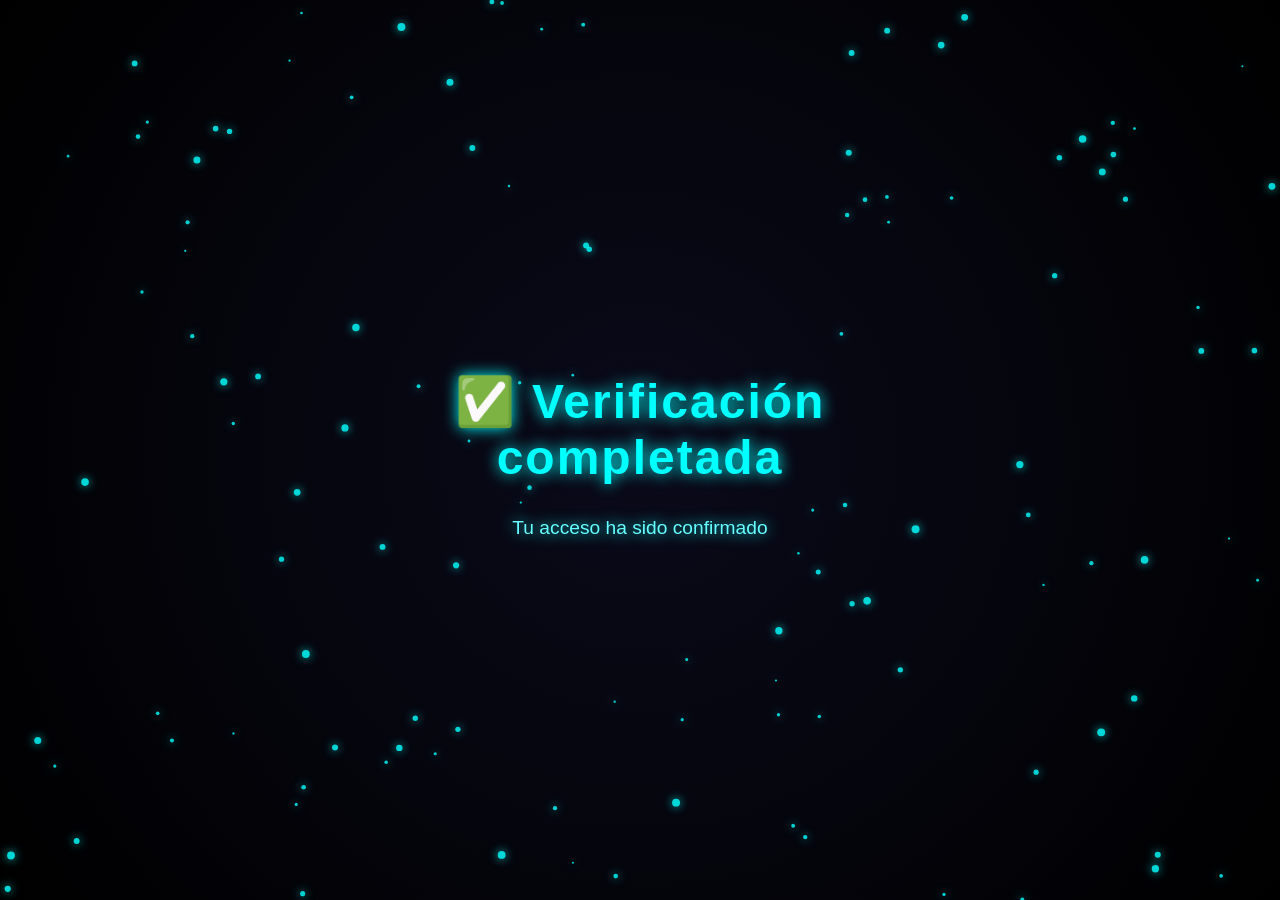
==== animacion.html @ 05efcbb8 "cambios nuevos" ====
<!DOCTYPE html>
<html lang="es">
<head>
  <meta charset="UTF-8" />
  <meta name="viewport" content="width=device-width, initial-scale=1.0" />
  <title>Verificación completada</title>
  <style>
    html, body {
      margin: 0;
      padding: 0;
      overflow: hidden;
      height: 100%;
      background: radial-gradient(circle at center, #0a0a1a 0%, #000000 100%);
      font-family: "Orbitron", sans-serif;
      color: #00ffff;
    }

    canvas {
      position: fixed;
      top: 0;
      left: 0;
      width: 100%;
      height: 100%;
      z-index: 0;
    }

    .mensaje {
      position: absolute;
      top: 50%;
      left: 50%;
      transform: translate(-50%, -50%);
      text-align: center;
      z-index: 10;
      color: #00ffff;
      text-shadow: 0 0 15px #00ffff;
      animation: aparecer 2s ease forwards;
    }

    .mensaje h1 {
      font-size: 3rem;
      letter-spacing: 2px;
    }

    .mensaje p {
      font-size: 1.2rem;
      color: #66ffff;
    }

    @keyframes aparecer {
      from {
        opacity: 0;
        transform: translate(-50%, -55%);
      }
      to {
        opacity: 1;
        transform: translate(-50%, -50%);
      }
    }
  </style>
</head>
<body>
  <canvas id="particles"></canvas>
  <div class="mensaje">
    <h1>✅ Verificación completada</h1>
    <p>Tu acceso ha sido confirmado</p>
  </div>

  <script>
    // Obtener el canvas y su contexto
    const canvas = document.getElementById("particles");
    const ctx = canvas.getContext("2d");

    // Ajustar tamaño del canvas
    canvas.width = window.innerWidth;
    canvas.height = window.innerHeight;

    // Array para las partículas
    let particles = [];

    // Crear partículas iniciales
    for (let i = 0; i < 120; i++) {
      particles.push({
        x: Math.random() * canvas.width,
        y: Math.random() * canvas.height,
        size: Math.random() * 3 + 1,
        speedX: (Math.random() - 0.5) * 1.5,
        speedY: (Math.random() - 0.5) * 1.5,
      });
    }

    // Dibujar las partículas
    function drawParticles() {
      ctx.clearRect(0, 0, canvas.width, canvas.height);
      for (let i = 0; i < particles.length; i++) {
        const p = particles[i];
        ctx.beginPath();
        ctx.arc(p.x, p.y, p.size, 0, Math.PI * 2);
        ctx.fillStyle = "rgba(0, 255, 255, 0.8)";
        ctx.shadowBlur = 10;
        ctx.shadowColor = "#00ffff";
        ctx.fill();
      }
    }

    // Actualizar posición
    function updateParticles() {
      for (let i = 0; i < particles.length; i++) {
        const p = particles[i];
        p.x += p.speedX;
        p.y += p.speedY;

        // Rebote en los bordes
        if (p.x < 0 || p.x > canvas.width) p.speedX *= -1;
        if (p.y < 0 || p.y > canvas.height) p.speedY *= -1;
      }
    }

    // Loop de animación
    function animate() {
      drawParticles();
      updateParticles();
      requestAnimationFrame(animate);
    }
    animate();

    // Redimensionar si cambia el tamaño de la ventana
    window.addEventListener("resize", () => {
      canvas.width = window.innerWidth;
      canvas.height = window.innerHeight;
    });
  </script>
</body>
</html>
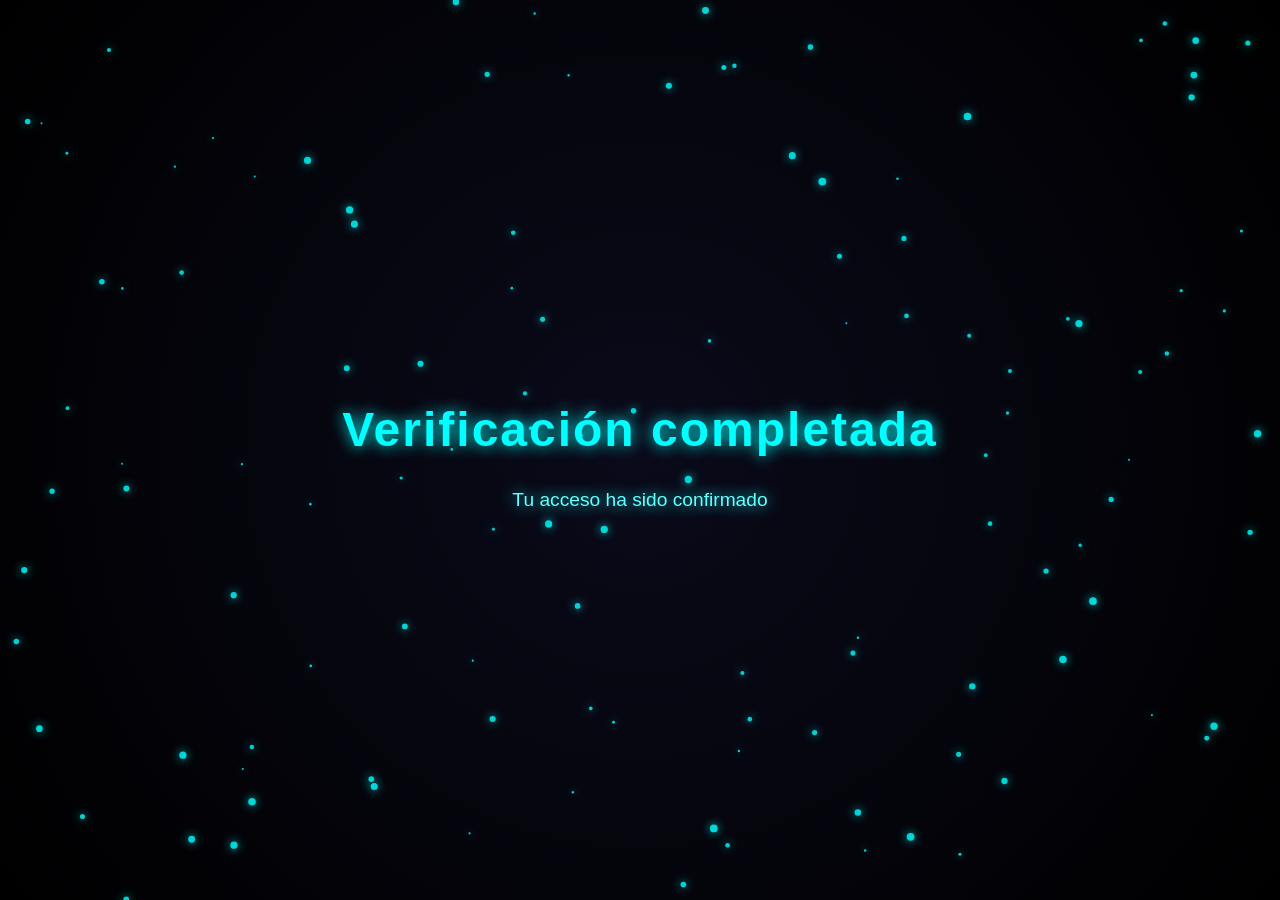
==== commit 6eb0d4be: "cambios finales" ====
--- a/animacion.html
+++ b/animacion.html
@@ -61,7 +61,7 @@
 <body>
   <canvas id="particles"></canvas>
   <div class="mensaje">
-    <h1>✅ Verificación completada</h1>
+    <h1> Verificación completada</h1>
     <p>Tu acceso ha sido confirmado</p>
   </div>
 
